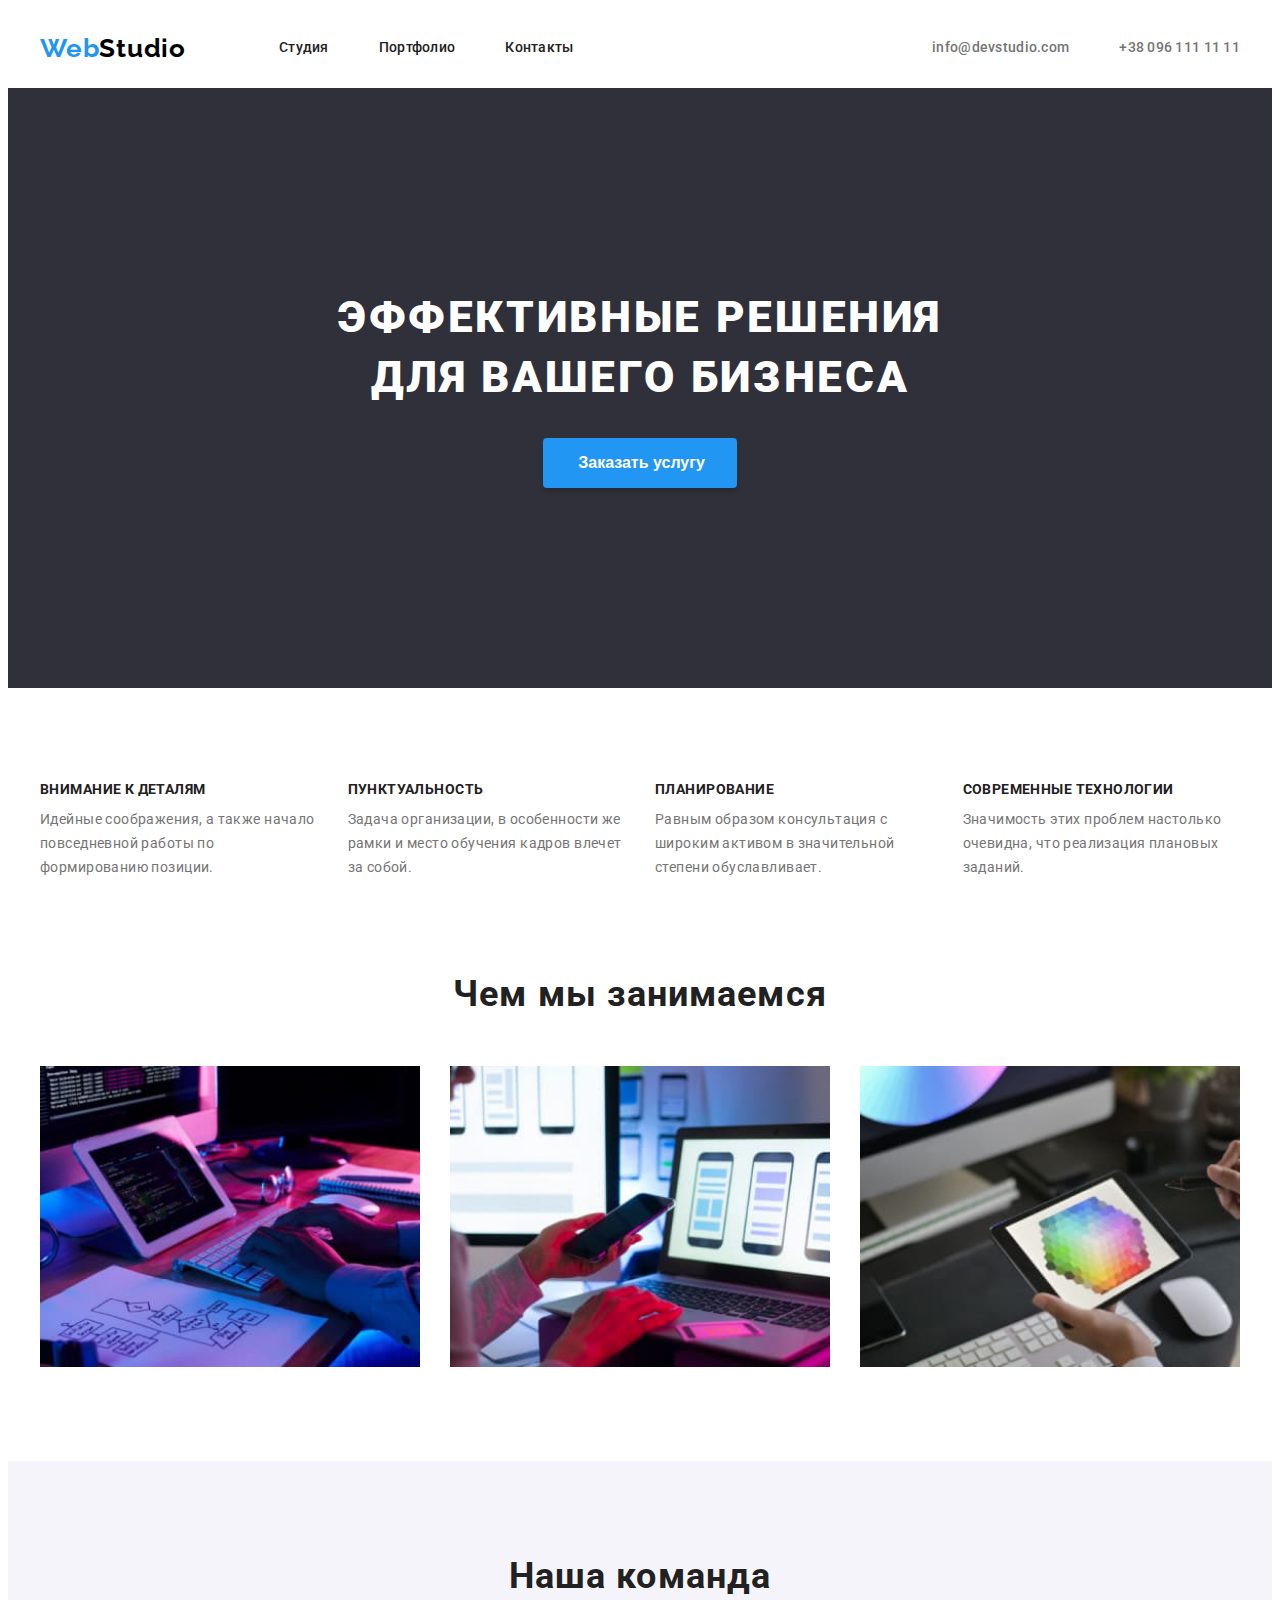
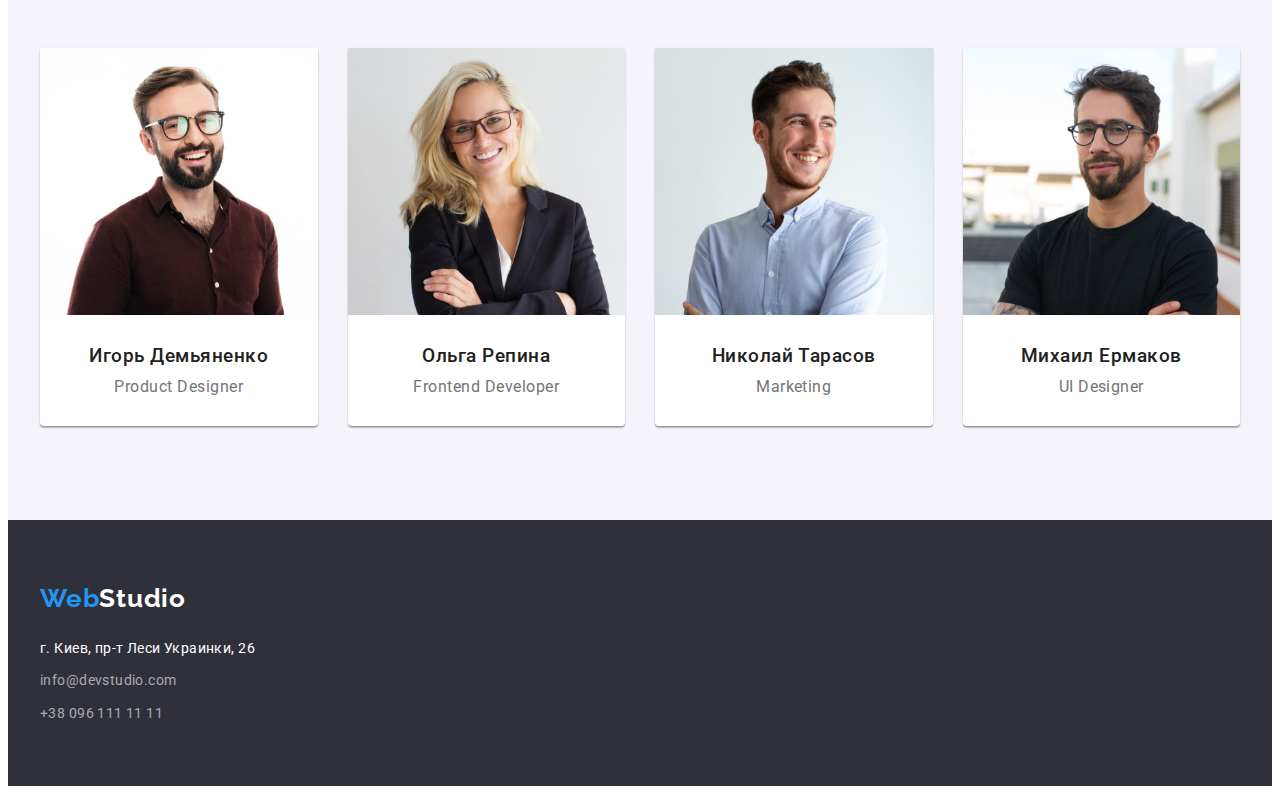
==== index.html @ 72d82bdd "Дз №3" ====
<!DOCTYPE html>
<html lang="ru">

<head>
  <meta charset="UTF-8" />
  <meta http-equiv="X-UA-Compatible" content="IE=edge" />
  <meta name="viewport" content="width=device-width, initial-scale=1.0" />
  <title>WebStudio</title>
  <link rel="preconnect" href="https://fonts.googleapis.com" />
  <link rel="preconnect" href="https://fonts.gstatic.com" crossorigin />
  <link href="https://fonts.googleapis.com/css2?family=Raleway:wght@700&family=Roboto:wght@400;500;700;900&display=swap"
    rel="stylesheet" />
  <link rel="stylesheet" href="https://cdnjs.cloudflare.com/ajax/libs/modern-normalize/1.1.0/modern-normalize.min.css"
    integrity="sha512-wpPYUAdjBVSE4KJnH1VR1HeZfpl1ub8YT/NKx4PuQ5NmX2tKuGu6U/JRp5y+Y8XG2tV+wKQpNHVUX03MfMFn9Q=="
    crossorigin="anonymous" referrerpolicy="no-referrer" />
  <link rel="stylesheet" href="css/styles.css" />
</head>

<body>
  <!--=============== HEDER ===============-->
  <header class="header">
    <div class="container container-header">
      <nav class="nav">
        <a class="logo link" href="./index.html"><span>Web</span>Studio</a>
        <ul class="menu list">
          <li class="menu-item">
            <a href="" class="menu-link link">Студия</a>
          </li>
          <li class="menu-item">
            <a href="./portfolio.html" class="menu-link link">Портфолио</a>
          </li>
          <li class="menu-item">
            <a href="" class="menu-link link">Контакты</a>
          </li>
        </ul>
      </nav>
      <ul class="head-address list">
        <li class="head-address-item">
          <a href="mailto:info@devstudio.com" class="head-address-link link">info@devstudio.com</a>
        </li>
        <li class="head-address-item">
          <a href="tel:+380961111111" class="head-address-link link">+38 096 111 11 11</a>
        </li>
      </ul>
    </div>
  </header>
  <!--=============== /HEDER ===============-->

  <main>
    <!--=============== HERO ===============-->
    <section class="hero">
      <h1 class="hero-title">Эффективные решения для вашего бизнеса</h1>
      <button type="button" class="hero-button">Заказать услугу</button>
    </section>
    <!--=============== /HERO ===============-->

    <!--=============== ABOUT ===============-->
    <section class="section">
      <div class="container">
        <h2 class="visually-hidden">Про нас</h2>
        <ul class="skills list">
          <li class="skill">
            <h3 class="skill-title">Внимание к деталям</h3>
            <p class="skill-text">
              Идейные соображения, а также начало повседневной работы по
              формированию позиции.
            </p>
          </li>
          <li class="skill">
            <h3 class="skill-title">Пунктуальность</h3>
            <p class="skill-text">
              Задача организации, в особенности же рамки и место обучения
              кадров влечет за собой.
            </p>
          </li>
          <li class="skill">
            <h3 class="skill-title">Планирование</h3>
            <p class="skill-text">
              Равным образом консультация с широким активом в значительной
              степени обуславливает.
            </p>
          </li>
          <li class="skill">
            <h3 class="skill-title">Современные технологии</h3>
            <p class="skill-text">
              Значимость этих проблем настолько очевидна, что реализация
              плановых заданий.
            </p>
          </li>
        </ul>
      </div>
    </section>
    <!--=============== /ABOUT ===============-->

    <!--=============== OUR-WORK ===============-->
    <section class="section our-works">
      <div class="container">
        <h2 class="our-works-title title">Чем мы занимаемся</h2>
        <ul class="works list">
          <li class="work">
            <img src="./images/img1sq.jpg" alt="Печатает на клавиатуре" width="370" height="294" class="work-img" />
          </li>
          <li class="work">
            <img src="./images/img2sq.jpg" alt="Телефон в левай руке, правая рука на клавиатуре " width="370"
              height="294" class="work-img" />
          </li>
          <li class="work">
            <img src="./images/img3sq.jpg" alt="Планшет в руке" width="370" height="294" class="work-img" />
          </li>
        </ul>
      </div>
    </section>
    <!--=============== /OUR-WORK ===============-->

    <!--=============== COMAND-STUDIO ===============-->
    <section class="section command-studio">
      <div class="container">
        <h2 class="command-studio-title title">Наша команда</h2>
        <ul class="command list">
          <li class="command-item">
            <img src="./images/igorsq.jpg" alt="Игорь Демьяненко" class="command-img" width="270" height="260" />
            <h3 class="command-item-name">Игорь Демьяненко</h3>
            <p class="command-item-text">Product Designer</p>
          </li>
          <li class="command-item">
            <img src="./images/olyasq.jpg" alt="Ольга Репина" class="command-img" width="270" height="260" />
            <h3 class="command-item-name">Ольга Репина</h3>
            <p class="command-item-text">Frontend Developer</p>
          </li>
          <li class="command-item">
            <img src="./images/nikolaysq.jpg" alt="Николай Тарасов" class="command-img" width="270" height="260" />
            <h3 class="command-item-name">Николай Тарасов</h3>
            <p class="command-item-text">Marketing</p>
          </li>
          <li class="command-item">
            <img src="./images/mihailsq.jpg" alt="Михаил Ермаков" class="command-img" width="270" height="260" />
            <h3 class="command-item-name">Михаил Ермаков</h3>
            <p class="command-item-text">UI Designer</p>
          </li>
        </ul>
      </div>
    </section>
    <!--=============== /COMAND-STUDIO ===============-->
  </main>

  <!--=============== FOOTER ===============-->
  <footer class="footer">
    <div class="container">
      <a href="./index.html" class="logo logo-footer link"><span>Web</span>Studio</a>
      <address class="address">
        <p class="address-text">г. Киев, пр-т Леси Украинки, 26</p>
        <ul class="list communication">
          <li class="communication-item">
            <a href="mailto:info@devstudio.com" class="address-link link">info@devstudio.com</a>
          </li>
          <li class="communication-item">
            <a href="tel:+380961111111" class="address-link link">+38 096 111 11 11</a>
          </li>
        </ul>
      </address>
    </div>
  </footer>
  <!--=============== /FOOTER ===============-->
</body>

</html>
---- css/styles.css ----
:root {
  --text-color: #757575;
  --text-color-accent: #212121;
  --color-logo-accent: #2196f3;
  --text-color-hover: #2196f3;
  --text-font: Roboto, sens-sarif;
}

h1,
h2,
h3,
h4,
h4,
h5,
h6,
p {
  margin-top: 0;
  margin-bottom: 0;
}

ul,
ol {
  margin-top: 0;
  margin-bottom: 0;
  padding-left: 0;
}

img {
  display: block;
}

body {
  color: var(--text-color);
  font-family: var(--text-font);
  font-size: 14px;
}

.visually-hidden {
  position: absolute;
  width: 1px;
  height: 1px;
  margin: -1px;
  border: 0;
  padding: 0;
  white-space: nowrap;
  clip-path: inset(100%);
  clip: rect(0 0 0 0);
  overflow: hidden;
}

.title {
  margin-block-start: 0;
  margin-block-end: 0;

  font-weight: 700;
  font-size: 36px;
  line-height: 1.17;
  text-align: center;
  letter-spacing: 0.03em;
  color: var(--text-color-accent);
}

.list {
  list-style: none;
}

.section {
  padding-top: 94px;
  padding-bottom: 94px;
}

.container {
  max-width: 1200px;
  margin-left: auto;
  margin-right: auto;
  padding-left: 15px;
  padding-right: 15px;
}

.link {
  text-decoration: none;
}

/*=============== HEADER ===============*/
.container-header {
  display: flex;
  align-items: center;
}

.nav {
  display: flex;
  align-items: center;
}

.logo {
  margin-right: 93px;

  font-family: Raleway, sans-serif;
  font-weight: 700;
  font-size: 26px;
  line-height: 1.4;
  letter-spacing: 0.03em;
  color: #000000;
}

.logo span {
  color: var(--color-logo-accent);
}

.menu {
  display: flex;
  column-gap: 50px;
}

.menu-link {
  display: inline-block;
  padding-top: 32px;
  padding-bottom: 32px;

  font-weight: 500;
  line-height: 1.14;
  letter-spacing: 0.02em;
  color: var(--text-color-accent);
}

.menu-link:hover,
.menu-link:focus {
  color: var(--text-color-hover);
}

.head-address {
  display: flex;
  column-gap: 50px;
  margin-left: auto;
}

.head-address-link {
  display: inline-block;
  padding-top: 32px;
  padding-bottom: 32px;

  font-weight: 500;
  line-height: 1.14;
  letter-spacing: 0.02em;
  color: var(--text-color);
}

.head-address-link:hover,
.head-address-link:focus {
  color: var(--text-color-hover);
}

/* =============== /HEADER =============== */

/*--------------------------------INDEX MAIN--------------------------------*/

/*=============== HERO ===============*/
.hero {
  padding-top: 200px;
  padding-bottom: 200px;

  background-color: #2f303a; /*щоб було видно білий текст*/
}

.hero-title {
  max-width: 700px;
  margin-right: auto;
  margin-left: auto;
  margin-bottom: 30px;

  font-weight: 900;
  font-size: 44px;
  line-height: 1.36;
  text-align: center;
  letter-spacing: 0.06em;
  text-transform: uppercase;
  color: #ffffff;
}

.hero-button {
  display: block;
  margin-right: auto;
  margin-left: auto;
  padding-top: 10px;
  padding-right: 32px;
  padding-bottom: 10px;
  padding-left: 35px;

  font-weight: 700;
  font-size: 16px;
  line-height: 1.88;
  cursor: pointer;
  box-shadow: 0px 4px 4px rgba(0, 0, 0, 0.15);
  border: 0;
  border-radius: 4px;
  background-color: var(--color-logo-accent);
  color: #ffffff;
}

.hero-button:hover,
.hero-button:focus {
  background-color: #188ce8;
}
/*=============== /HERO ===============*/

/*=============== ABOUT ===============*/
.skills {
  display: flex;
  column-gap: 30px;
}

.skill {
  width: calc((100% - 90px) / 4);
}

.skill-title {
  margin-bottom: 10px;

  font-size: 14px;
  font-weight: 700;
  line-height: 1.14;
  letter-spacing: 0.03em;
  text-transform: uppercase;
  color: var(--text-color-accent);
}

.skill-text {
  line-height: 1.71;
  letter-spacing: 0.03em;
}
/*=============== /ABOUT ===============*/

/*=============== OUR WORKS ===============*/
.section.our-works {
  padding-top: 0;
}

.our-works-title {
  margin-bottom: 50px;
}

.works {
  display: flex;
  column-gap: 30px;
}

.work {
  width: calc((100% - 60px) / 3);
}

.work-img {
  width: 100%;
  height: auto;
}
/*=============== /OUR WORKS ===============*/

/*=============== COMAND-STUDIO ===============*/
.section.command-studio {
  background-color: #f5f4fa;
}

.command-studio-title {
  margin-bottom: 50px;
}

.command {
  display: flex;
  column-gap: 30px;

  font-size: 16px;
  line-height: 1.19;
  text-align: center;
  letter-spacing: 0.03em;
}

.command-item {
  width: calc((100% - 90px) / 4);
  padding-bottom: 30px;

  box-shadow: 0px 1px 3px rgba(0, 0, 0, 0.12), 0px 1px 1px rgba(0, 0, 0, 0.14),
    0px 2px 1px rgba(0, 0, 0, 0.2);
  border-radius: 0px 0px 4px 4px;
  background-color: #ffffff;
}

.command-img {
  width: 100%;
  height: auto;
  margin-bottom: 30px;
}

.command-item-name {
  margin-bottom: 10px;

  font-weight: 500;
  color: var(--text-color-accent);
}
/*=============== /COMAND-STUDIO ===============*/

/*-------------------------------- /INDEX MAIN --------------------------------*/

/*-------------------------------- PORTFOLIO MAIN -----------------------------*/
/*============== FILTERS =============*/
.section-portfolio {
  border-top: 1px solid #ececec;
}

.filters {
  display: flex;
  justify-content: center;
  margin-bottom: 50px;
  column-gap: 8px;
}

.filter-button {
  padding-top: 6px;
  padding-left: 22px;
  padding-bottom: 6px;
  padding-right: 22px;

  font-weight: 500;
  font-size: 16px;
  line-height: 1.62;
  text-align: center;
  letter-spacing: 0.03em;
  cursor: pointer;
  color: var(--text-color-accent);

  border: none;
  border-radius: 4px;
  background-color: #f5f4fa;
}

.filter-button:hover,
.filter-button:focus {
  color: #ffffff;
  background-color: #2196f3;
  box-shadow: 0px 3px 1px rgba(0, 0, 0, 0.1), 0px 1px 2px rgba(0, 0, 0, 0.08),
    0px 2px 2px rgba(0, 0, 0, 0.12);
}
/*============== /FILTERS =============*/

/*============== PORTFOLIO ==============*/
.portfolio {
  display: flex;
  flex-wrap: wrap;
  gap: 30px;
}

.portfolio-item {
  width: calc((100% - 60px) / 3);
}

.portfolio-img {
  width: 100%;
  height: auto;
}

.porfolio-text-body {
  padding-top: 20px;
  padding-left: 24px;
  padding-right: 24px;
  padding-bottom: 20px;
  border-left: 1px solid #eeeeee;
  border-bottom: 1px solid #eeeeee;
  border-right: 1px solid #eeeeee;
}

.portfolio-name {
  margin-bottom: 4px;

  font-weight: 700;
  font-size: 18px;
  line-height: 2;
  letter-spacing: 0.06em;
  color: var(--text-color-accent);
}

.portfolio-text {
  font-size: 16px;
  line-height: 1.88;
  letter-spacing: 0.03em;
  color: var(--text-color);
}

/*============== /PORTFOLIO ==============*/
/*-------------------------------- PORTFOLIO MAIN -----------------------------*/

/*------ ------------------------- FOOTER -------------------------*/
.footer {
  padding-top: 60px;
  padding-bottom: 60px;

  background-color: #2f303a;
}

.logo.logo-footer {
  display: inline-block;
  margin-bottom: 20px;
  margin-right: 0;

  color: #ffffff;
}
.address {
  line-height: 1.71;
  letter-spacing: 0.03em;
  font-style: normal;
  color: #ffffff;
}

.address-text {
  margin-bottom: 9px;
}

.address-link {
  display: inline-block;
  color: rgba(255, 255, 255, 0.6);
}

.communication-item:not(:last-child) {
  margin-bottom: 9px;
}
.address-link:hover,
.address-link:focus {
  color: rgb(255, 255, 255);
}
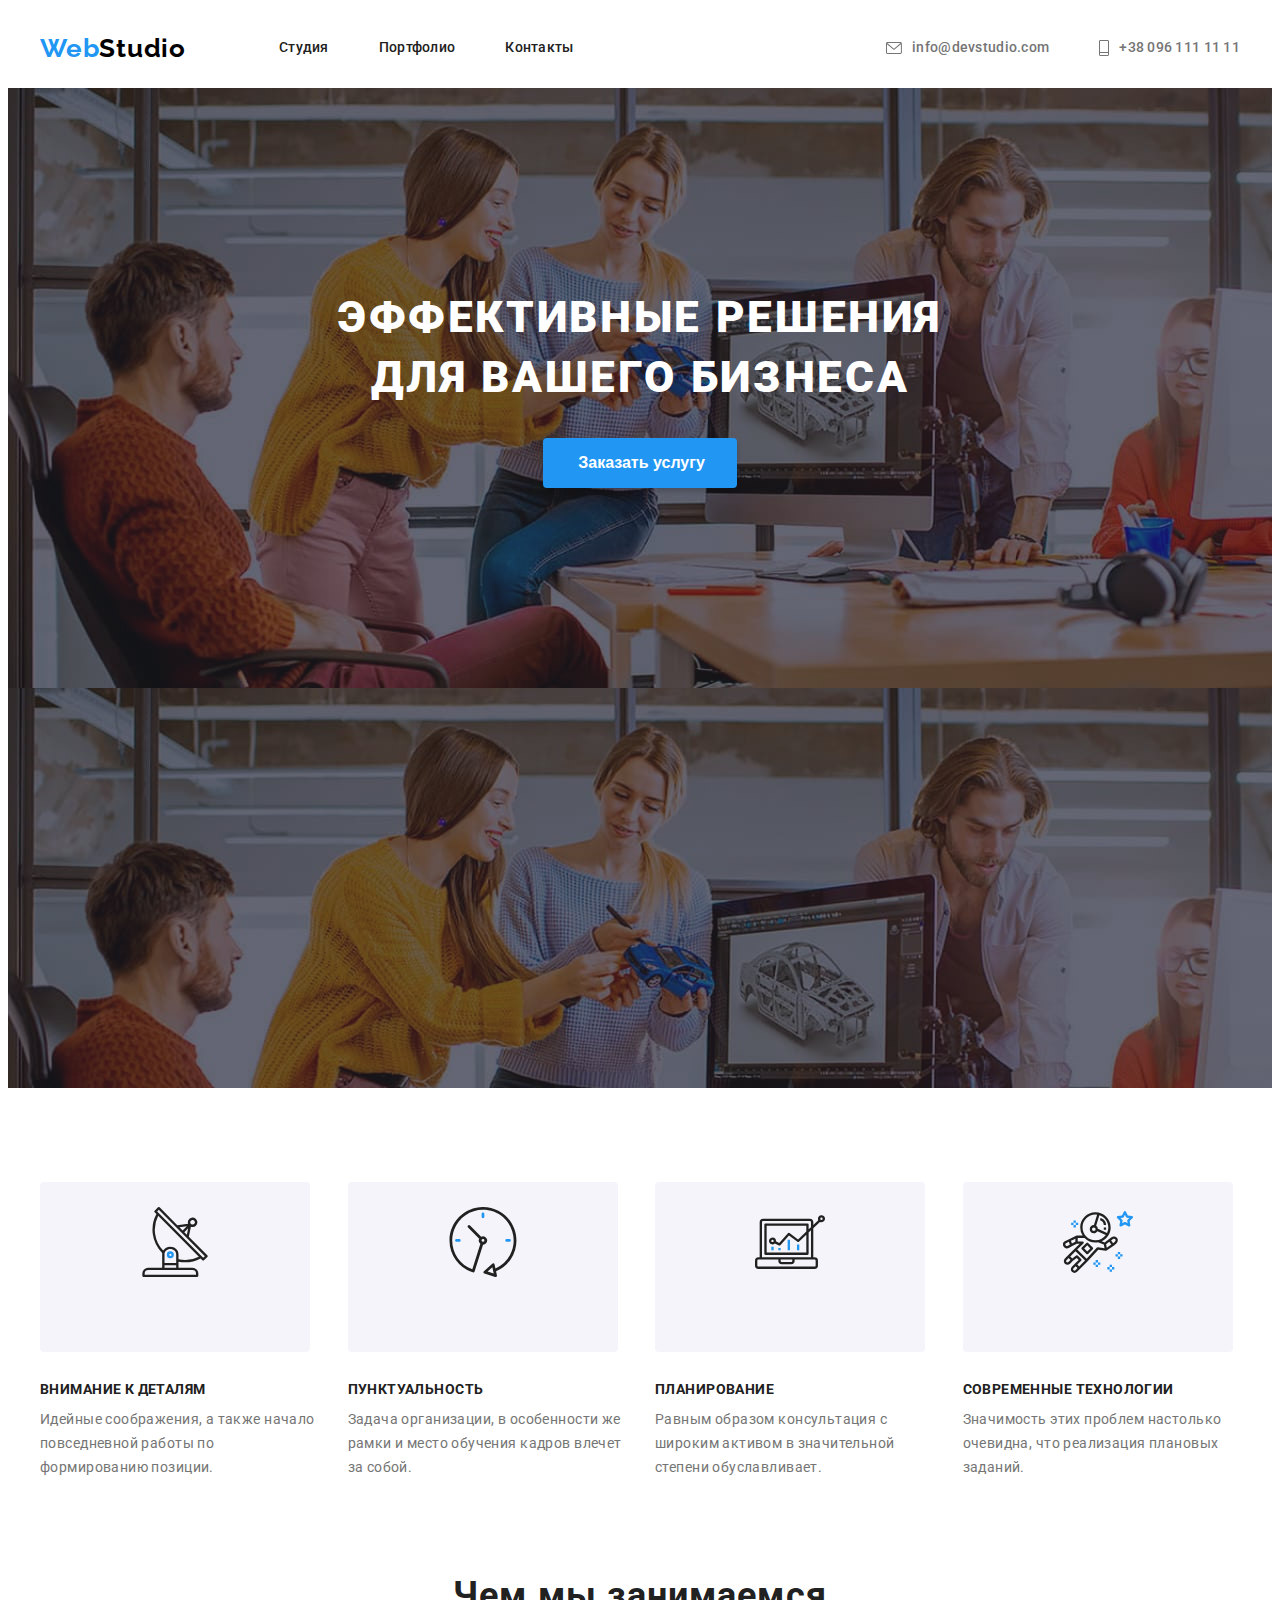
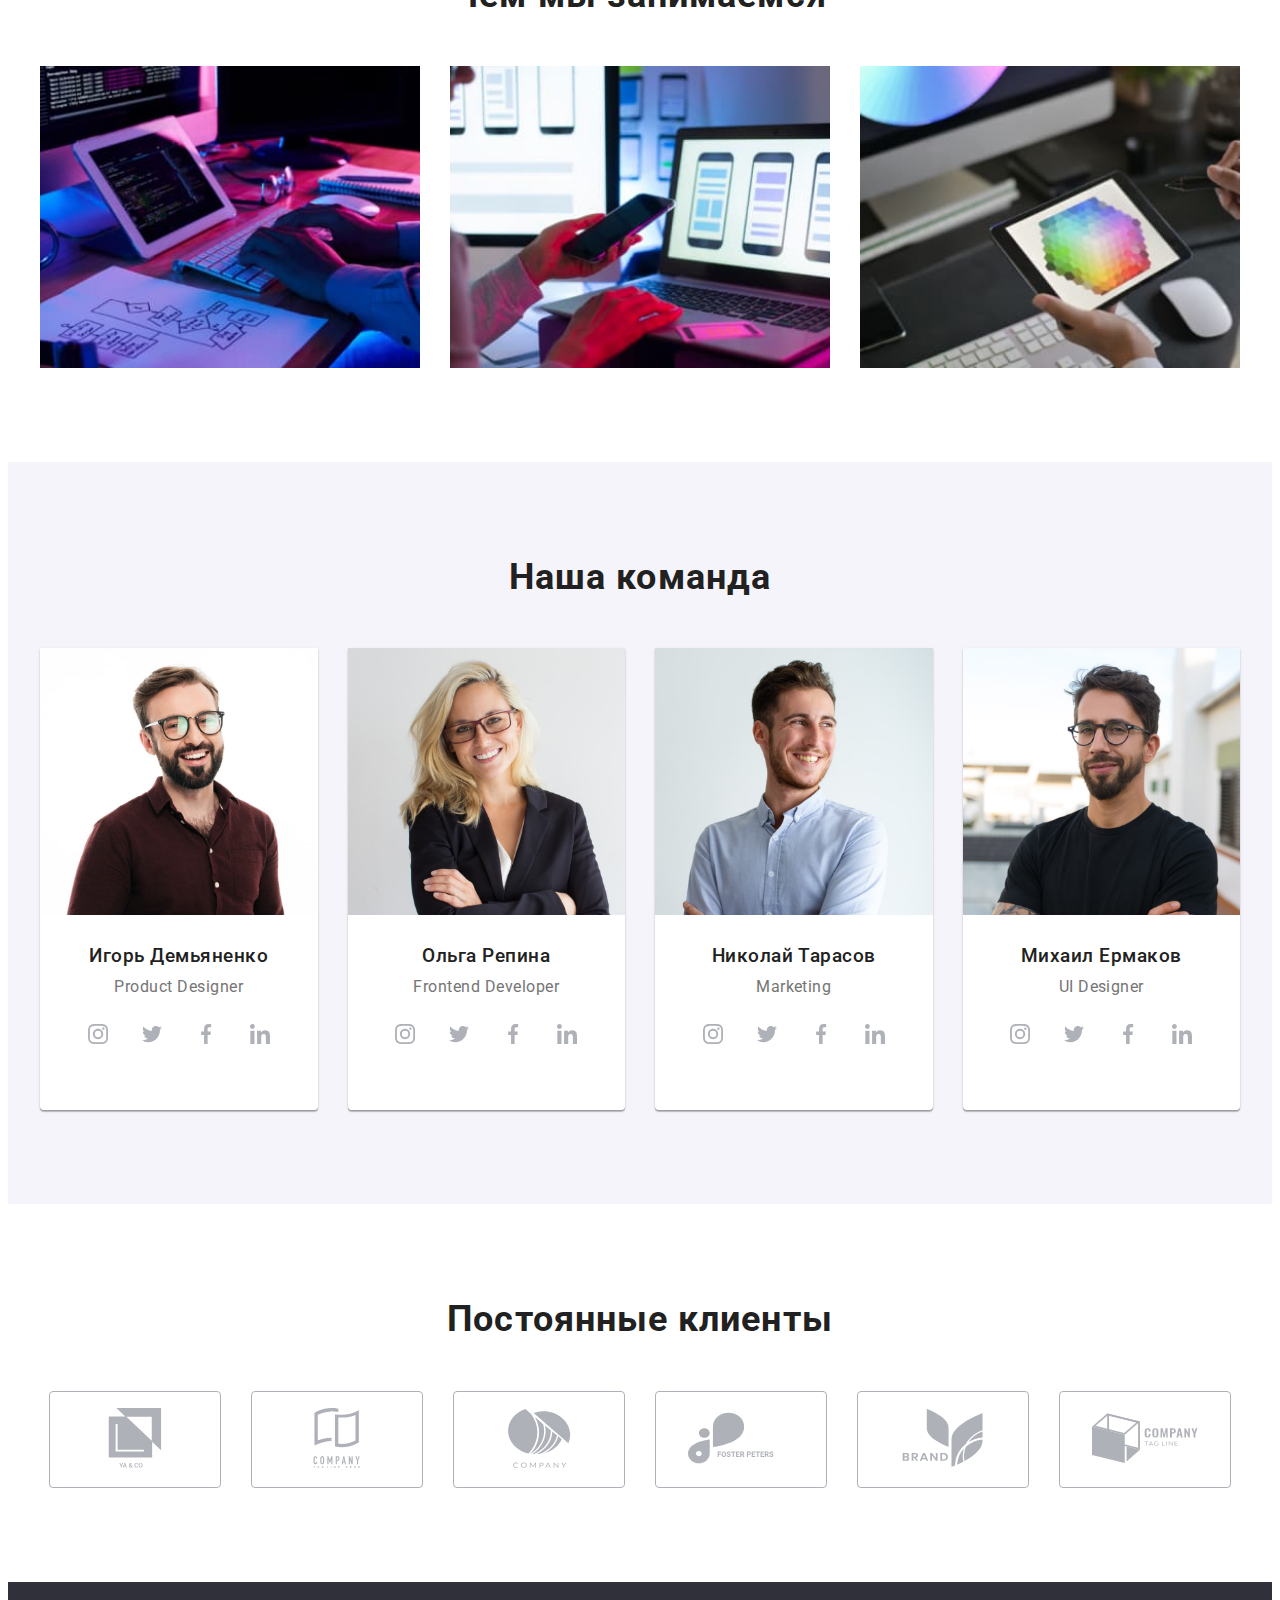
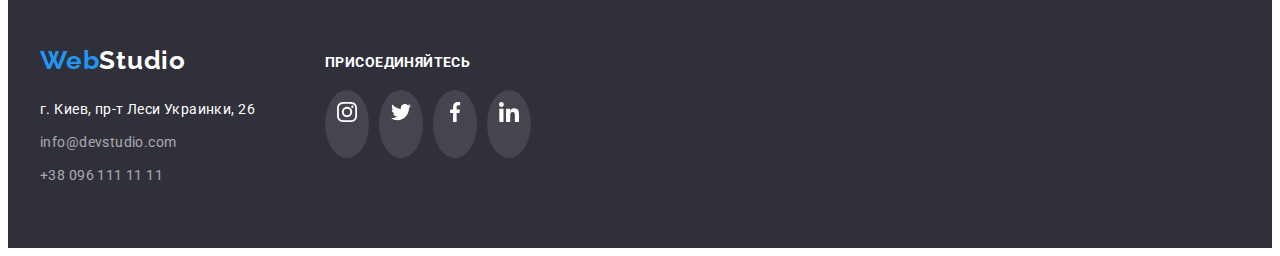
==== commit 0b0ab2f8: "Закінчене ДЗ 4" ====
--- a/index.html
+++ b/index.html
@@ -36,10 +36,20 @@
       </nav>
       <ul class="head-address list">
         <li class="head-address-item">
-          <a href="mailto:info@devstudio.com" class="head-address-link link">info@devstudio.com</a>
+          <a href="mailto:info@devstudio.com" class="head-address-link link">
+            <svg class="head-address-icon" width="16" height="12">
+              <use href="./images/icons.svg#icon-email"></use>
+            </svg>
+            info@devstudio.com
+          </a>
         </li>
         <li class="head-address-item">
-          <a href="tel:+380961111111" class="head-address-link link">+38 096 111 11 11</a>
+          <a href="tel:+380961111111" class="head-address-link link">
+            <svg class="head-address-icon" width="10" height="16">
+              <use href="./images/icons.svg#icon-phone"></use>
+            </svg>
+            +38 096 111 11 11
+          </a>
         </li>
       </ul>
     </div>
@@ -60,6 +70,11 @@
         <h2 class="visually-hidden">Про нас</h2>
         <ul class="skills list">
           <li class="skill">
+            <div class="skill-icon-body">
+              <svg class="skill-icon" width="70" height="70">
+                <use href="./images/icons.svg#icon-antenna"></use>
+              </svg>
+            </div>
             <h3 class="skill-title">Внимание к деталям</h3>
             <p class="skill-text">
               Идейные соображения, а также начало повседневной работы по
@@ -67,6 +82,11 @@
             </p>
           </li>
           <li class="skill">
+            <div class="skill-icon-body">
+              <svg class="skill-icon" width="70" height="70">
+                <use href="./images/icons.svg#icon-clock"></use>
+              </svg>
+            </div>
             <h3 class="skill-title">Пунктуальность</h3>
             <p class="skill-text">
               Задача организации, в особенности же рамки и место обучения
@@ -74,6 +94,11 @@
             </p>
           </li>
           <li class="skill">
+            <div class="skill-icon-body">
+              <svg class="skill-icon" width="70" height="70">
+                <use href="./images/icons.svg#icon-diagram"></use>
+              </svg>
+            </div>
             <h3 class="skill-title">Планирование</h3>
             <p class="skill-text">
               Равным образом консультация с широким активом в значительной
@@ -81,6 +106,11 @@
             </p>
           </li>
           <li class="skill">
+            <div class="skill-icon-body">
+              <svg class="skill-icon" width="70" height="70">
+                <use href="./images/icons.svg#icon-astronaut"></use>
+              </svg>
+            </div>
             <h3 class="skill-title">Современные технологии</h3>
             <p class="skill-text">
               Значимость этих проблем настолько очевидна, что реализация
@@ -95,7 +125,7 @@
     <!--=============== OUR-WORK ===============-->
     <section class="section our-works">
       <div class="container">
-        <h2 class="our-works-title title">Чем мы занимаемся</h2>
+        <h2 class="title">Чем мы занимаемся</h2>
         <ul class="works list">
           <li class="work">
             <img src="./images/img1sq.jpg" alt="Печатает на клавиатуре" width="370" height="294" class="work-img" />
@@ -115,49 +145,266 @@
     <!--=============== COMAND-STUDIO ===============-->
     <section class="section command-studio">
       <div class="container">
-        <h2 class="command-studio-title title">Наша команда</h2>
+        <h2 class="title">Наша команда</h2>
         <ul class="command list">
           <li class="command-item">
             <img src="./images/igorsq.jpg" alt="Игорь Демьяненко" class="command-img" width="270" height="260" />
             <h3 class="command-item-name">Игорь Демьяненко</h3>
             <p class="command-item-text">Product Designer</p>
+            <div class="social-block">
+              <ul class="social-links list">
+                <li class="social-links-item">
+                  <a href="" class="link social-link social-link-comand">
+                    <svg class="social-link-icon" width="20" height="20">
+                      <use href="./images/icons.svg#icon-instagram"></use>
+                    </svg>
+                  </a>
+                </li>
+                <li class="social-links-item">
+                  <a href="" class="link social-link social-link-comand">
+                    <svg class="social-link-icon" width="20" height="20">
+                      <use href="./images/icons.svg#icon-twitter"></use>
+                    </svg>
+                  </a>
+                </li>
+                <li class="social-links-item">
+                  <a href="" class="link social-link social-link-comand">
+                    <svg class="social-link-icon" width="20" height="20">
+                      <use href="./images/icons.svg#icon-facebook"></use>
+                    </svg>
+                  </a>
+                </li>
+                <li class="social-links-item">
+                  <a href="" class="link social-link social-link-comand">
+                    <svg class="social-link-icon" width="20" height="20">
+                      <use href="./images/icons.svg#icon-linkedin"></use>
+                    </svg>
+                  </a>
+                </li>
+              </ul>
+            </div>
           </li>
           <li class="command-item">
             <img src="./images/olyasq.jpg" alt="Ольга Репина" class="command-img" width="270" height="260" />
             <h3 class="command-item-name">Ольга Репина</h3>
             <p class="command-item-text">Frontend Developer</p>
+            <div class="social-block">
+              <ul class="social-links list">
+                <li class="social-links-item">
+                  <a href="" class="link social-link social-link-comand">
+                    <svg class="social-link-icon" width="20" height="20">
+                      <use href="./images/icons.svg#icon-instagram"></use>
+                    </svg>
+                  </a>
+                </li>
+                <li class="social-links-item">
+                  <a href="" class="link social-link social-link-comand">
+                    <svg class="social-link-icon" width="20" height="20">
+                      <use href="./images/icons.svg#icon-twitter"></use>
+                    </svg>
+                  </a>
+                </li>
+                <li class="social-links-item">
+                  <a href="" class="link social-link social-link-comand">
+                    <svg class="social-link-icon" width="20" height="20">
+                      <use href="./images/icons.svg#icon-facebook"></use>
+                    </svg>
+                  </a>
+                </li>
+                <li class="social-links-item">
+                  <a href="" class="link social-link social-link-comand">
+                    <svg class="social-link-icon" width="20" height="20">
+                      <use href="./images/icons.svg#icon-linkedin"></use>
+                    </svg>
+                  </a>
+                </li>
+              </ul>
+            </div>
           </li>
           <li class="command-item">
             <img src="./images/nikolaysq.jpg" alt="Николай Тарасов" class="command-img" width="270" height="260" />
             <h3 class="command-item-name">Николай Тарасов</h3>
             <p class="command-item-text">Marketing</p>
+            <div class="social-block">
+              <ul class="social-links list">
+                <li class="social-links-item">
+                  <a href="" class="link social-link social-link-comand">
+                    <svg class="social-link-icon" width="20" height="20">
+                      <use href="./images/icons.svg#icon-instagram"></use>
+                    </svg>
+                  </a>
+                </li>
+                <li class="social-links-item">
+                  <a href="" class="link social-link social-link-comand">
+                    <svg class="social-link-icon" width="20" height="20">
+                      <use href="./images/icons.svg#icon-twitter"></use>
+                    </svg>
+                  </a>
+                </li>
+                <li class="social-links-item">
+                  <a href="" class="link social-link social-link-comand">
+                    <svg class="social-link-icon" width="20" height="20">
+                      <use href="./images/icons.svg#icon-facebook"></use>
+                    </svg>
+                  </a>
+                </li>
+                <li class="social-links-item">
+                  <a href="" class="link social-link social-link-comand">
+                    <svg class="social-link-icon" width="20" height="20">
+                      <use href="./images/icons.svg#icon-linkedin"></use>
+                    </svg>
+                  </a>
+                </li>
+              </ul>
+            </div>
           </li>
           <li class="command-item">
             <img src="./images/mihailsq.jpg" alt="Михаил Ермаков" class="command-img" width="270" height="260" />
             <h3 class="command-item-name">Михаил Ермаков</h3>
             <p class="command-item-text">UI Designer</p>
+            <div class="social-block">
+              <ul class="social-links list">
+                <li class="social-links-item">
+                  <a href="" class="link social-link social-link-comand">
+                    <svg class="social-link-icon" width="20" height="20">
+                      <use href="./images/icons.svg#icon-instagram"></use>
+                    </svg>
+                  </a>
+                </li>
+                <li class="social-links-item">
+                  <a href="" class="link social-link social-link-comand">
+                    <svg class="social-link-icon" width="20" height="20">
+                      <use href="./images/icons.svg#icon-twitter"></use>
+                    </svg>
+                  </a>
+                </li>
+                <li class="social-links-item">
+                  <a href="" class="link social-link social-link-comand">
+                    <svg class="social-link-icon" width="20" height="20">
+                      <use href="./images/icons.svg#icon-facebook"></use>
+                    </svg>
+                  </a>
+                </li>
+                <li class="social-links-item">
+                  <a href="" class="link social-link social-link-comand">
+                    <svg class="social-link-icon" width="20" height="20">
+                      <use href="./images/icons.svg#icon-linkedin"></use>
+                    </svg>
+                  </a>
+                </li>
+              </ul>
+            </div>
           </li>
         </ul>
       </div>
     </section>
     <!--=============== /COMAND-STUDIO ===============-->
+
+    <!--=============== LOGO-CLIENT ===============-->
+    <section class="section">
+      <div class="container">
+        <h2 class="title">Постоянные клиенты</h2>
+        <ul class="list logo-clients">
+          <li class="logo-client">
+            <a href="" class="link logo-client-link ">
+              <svg class="logo-client-icon" width="106" height="60">
+                <use href="./images/icons.svg#icon-logo-1"></use>
+              </svg>
+            </a>
+          </li>
+          <li class="logo-client">
+            <a href="" class="link logo-client-link ">
+              <svg class="logo-client-icon" width="106" height="60">
+                <use href="./images/icons.svg#icon-logo-2"></use>
+              </svg>
+            </a>
+          </li>
+          <li class="logo-client">
+            <a href="" class="link logo-client-link ">
+              <svg class="logo-client-icon" width="106" height="60">
+                <use href="./images/icons.svg#icon-logo-3"></use>
+              </svg>
+            </a>
+          </li>
+          <li class="logo-client">
+            <a href="" class="link logo-client-link ">
+              <svg class="logo-client-icon" width="106" height="60">
+                <use href="./images/icons.svg#icon-logo-4"></use>
+              </svg>
+            </a>
+          </li>
+          <li class="logo-client">
+            <a href="" class="link logo-client-link ">
+              <svg class="logo-client-icon" width="106" height="60">
+                <use href="./images/icons.svg#icon-logo-5"></use>
+              </svg>
+            </a>
+          </li>
+          <li class="logo-client">
+            <a href="" class="link logo-client-link ">
+              <svg class="logo-client-icon" width="106" height="60">
+                <use href="./images/icons.svg#icon-logo-6"></use>
+              </svg>
+            </a>
+          </li>
+        </ul>
+      </div>
+    </section>
+    <!--=============== LOGO-CLIENT ===============-->
+
   </main>
 
   <!--=============== FOOTER ===============-->
   <footer class="footer">
-    <div class="container">
-      <a href="./index.html" class="logo logo-footer link"><span>Web</span>Studio</a>
-      <address class="address">
-        <p class="address-text">г. Киев, пр-т Леси Украинки, 26</p>
-        <ul class="list communication">
-          <li class="communication-item">
-            <a href="mailto:info@devstudio.com" class="address-link link">info@devstudio.com</a>
-          </li>
-          <li class="communication-item">
-            <a href="tel:+380961111111" class="address-link link">+38 096 111 11 11</a>
-          </li>
-        </ul>
-      </address>
+    <div class="container container-footer">
+      <div class="address-body">
+        <a href="./index.html" class="logo logo-footer link"><span>Web</span>Studio</a>
+        <address class="address">
+          <p class="address-text">г. Киев, пр-т Леси Украинки, 26</p>
+          <ul class="list communication">
+            <li class="communication-item">
+              <a href="mailto:info@devstudio.com" class="address-link link">info@devstudio.com</a>
+            </li>
+            <li class="communication-item">
+              <a href="tel:+380961111111" class="address-link link">+38 096 111 11 11</a>
+            </li>
+          </ul>
+        </address>
+      </div>
+
+      <div class="social-block social-block-footer">
+        <p class="social-block-text">присоединяйтесь</p>
+        <ul class="social-links list">
+          <li class="social-links-item">
+            <a href="" class="link social-link social-link-footer">
+              <svg class="social-link-icon" width="20" height="20">
+                <use href="./images/icons.svg#icon-instagram"></use>
+              </svg>
+            </a>
+          </li>
+          <li class="social-links-item">
+            <a href="" class="link social-link social-link-footer">
+              <svg class="social-link-icon" width="20" height="20">
+                <use href="./images/icons.svg#icon-twitter"></use>
+              </svg>
+            </a>
+          </li>
+          <li class="social-links-item">
+            <a href="" class="link social-link social-link-footer">
+              <svg class="social-link-icon" width="20" height="20">
+                <use href="./images/icons.svg#icon-facebook"></use>
+              </svg>
+            </a>
+          </li>
+          <li class="social-links-item">
+            <a href="" class="link social-link social-link-footer">
+              <svg class="social-link-icon" width="20" height="20">
+                <use href="./images/icons.svg#icon-linkedin"></use>
+              </svg>
+            </a>
+          </li>
+        </ul>
+      </div>
     </div>
   </footer>
   <!--=============== /FOOTER ===============-->
--- a/css/styles.css
+++ b/css/styles.css
@@ -51,6 +51,7 @@
 .title {
   margin-block-start: 0;
   margin-block-end: 0;
+  margin-bottom: 50px;
 
   font-weight: 700;
   font-size: 36px;
@@ -81,6 +82,28 @@
   text-decoration: none;
 }
 
+/*=============== SOCIAL-LINK ===============*/
+.social-links {
+  display: flex;
+  justify-content: center;
+  column-gap: 10px;
+}
+
+.social-link {
+  display: block;
+  width: 44px;
+  height: 44px;
+  padding-top: 12px;
+  padding-bottom: 12px;
+
+  text-align: center;
+}
+
+.social-link-icon {
+  margin: 0 auto;
+}
+/*=============== SOCIAL-LINK ===============*/
+
 /*=============== HEADER ===============*/
 .container-header {
   display: flex;
@@ -134,8 +157,19 @@
   margin-left: auto;
 }
 
+.head-address-item {
+  display: flex;
+  align-items: center;
+}
+
+.head-address-icon {
+  margin-right: 10px;
+  --color2: currentColor;
+}
+
 .head-address-link {
-  display: inline-block;
+  display: flex;
+  align-items: center;
   padding-top: 32px;
   padding-bottom: 32px;
 
@@ -156,10 +190,18 @@
 
 /*=============== HERO ===============*/
 .hero {
+  max-width: 1600px;
+  min-height: 600px;
+  margin: 0 auto;
   padding-top: 200px;
   padding-bottom: 200px;
 
-  background-color: #2f303a; /*щоб було видно білий текст*/
+  background-color: #c4c4c4;
+  background-image: linear-gradient(
+      rgba(47, 48, 58, 0.4),
+      rgba(47, 48, 58, 0.4)
+    ),
+    url(../images/bg-herosq.jpg);
 }
 
 .hero-title {
@@ -213,6 +255,19 @@
   width: calc((100% - 90px) / 4);
 }
 
+.skill-icon-body {
+  display: flex;
+  justify-content: center;
+  width: 270px;
+  height: 120px;
+  margin-bottom: 30px;
+  padding-top: 25px;
+  padding-bottom: 25px;
+
+  background: #f5f4fa;
+  border-radius: 4px;
+}
+
 .skill-title {
   margin-bottom: 10px;
 
@@ -235,10 +290,6 @@
   padding-top: 0;
 }
 
-.our-works-title {
-  margin-bottom: 50px;
-}
-
 .works {
   display: flex;
   column-gap: 30px;
@@ -257,10 +308,6 @@
 /*=============== COMAND-STUDIO ===============*/
 .section.command-studio {
   background-color: #f5f4fa;
-}
-
-.command-studio-title {
-  margin-bottom: 50px;
 }
 
 .command {
@@ -295,7 +342,48 @@
   font-weight: 500;
   color: var(--text-color-accent);
 }
+
+.command-item-text {
+  margin-bottom: 16px;
+}
+
+.social-link-comand:hover,
+.social-link-comand:focus {
+  background-color: var(--text-color-hover);
+  border-radius: 50%;
+  --color3: #ffffff;
+}
+
 /*=============== /COMAND-STUDIO ===============*/
+
+/*=============== LOGO-CLIENT ===============*/
+.logo-clients {
+  display: flex;
+  justify-content: center;
+  column-gap: 30px;
+}
+
+.logo-client {
+  width: 170px;
+  padding-top: 16px;
+  padding-bottom: 16px;
+
+  text-align: center;
+  border: 1px solid #afb1b8;
+  border-radius: 4px;
+}
+
+.logo-client:hover {
+  border: 1px solid var(--text-color-hover);
+  --color3: var(--text-color-hover);
+}
+
+.logo-client-link:focus {
+  border: 1px solid var(--text-color-hover);
+  --color3: var(--text-color-hover);
+}
+
+/*=============== /LOGO-CLIENT ===============*/
 
 /*-------------------------------- /INDEX MAIN --------------------------------*/
 
@@ -349,6 +437,12 @@
 
 .portfolio-item {
   width: calc((100% - 60px) / 3);
+}
+
+.portfolio-item:hover,
+.portfolio-item:focus {
+  box-shadow: 0px 1px 1px rgba(0, 0, 0, 0.12), 0px 4px 4px rgba(0, 0, 0, 0.06),
+    1px 4px 6px rgba(0, 0, 0, 0.16);
 }
 
 .portfolio-img {
@@ -394,6 +488,14 @@
   background-color: #2f303a;
 }
 
+.container-footer {
+  display: flex;
+}
+
+.address-body {
+  margin-right: 70px;
+}
+
 .logo.logo-footer {
   display: inline-block;
   margin-bottom: 20px;
@@ -424,3 +526,30 @@
 .address-link:focus {
   color: rgb(255, 255, 255);
 }
+
+.social-block-footer {
+  padding-top: 12px;
+}
+
+.social-block-text {
+  margin-bottom: 20px;
+
+  font-weight: 700;
+  font-size: 14px;
+  line-height: 16px;
+  letter-spacing: 0.03em;
+  text-transform: uppercase;
+
+  color: #ffffff;
+}
+
+.social-link-footer {
+  background-color: rgba(255, 255, 255, 0.1);
+  border-radius: 50%;
+  --color3: #ffffff;
+}
+
+.social-link-footer:hover,
+.social-link-footer:focus {
+  background-color: var(--text-color-hover);
+}
